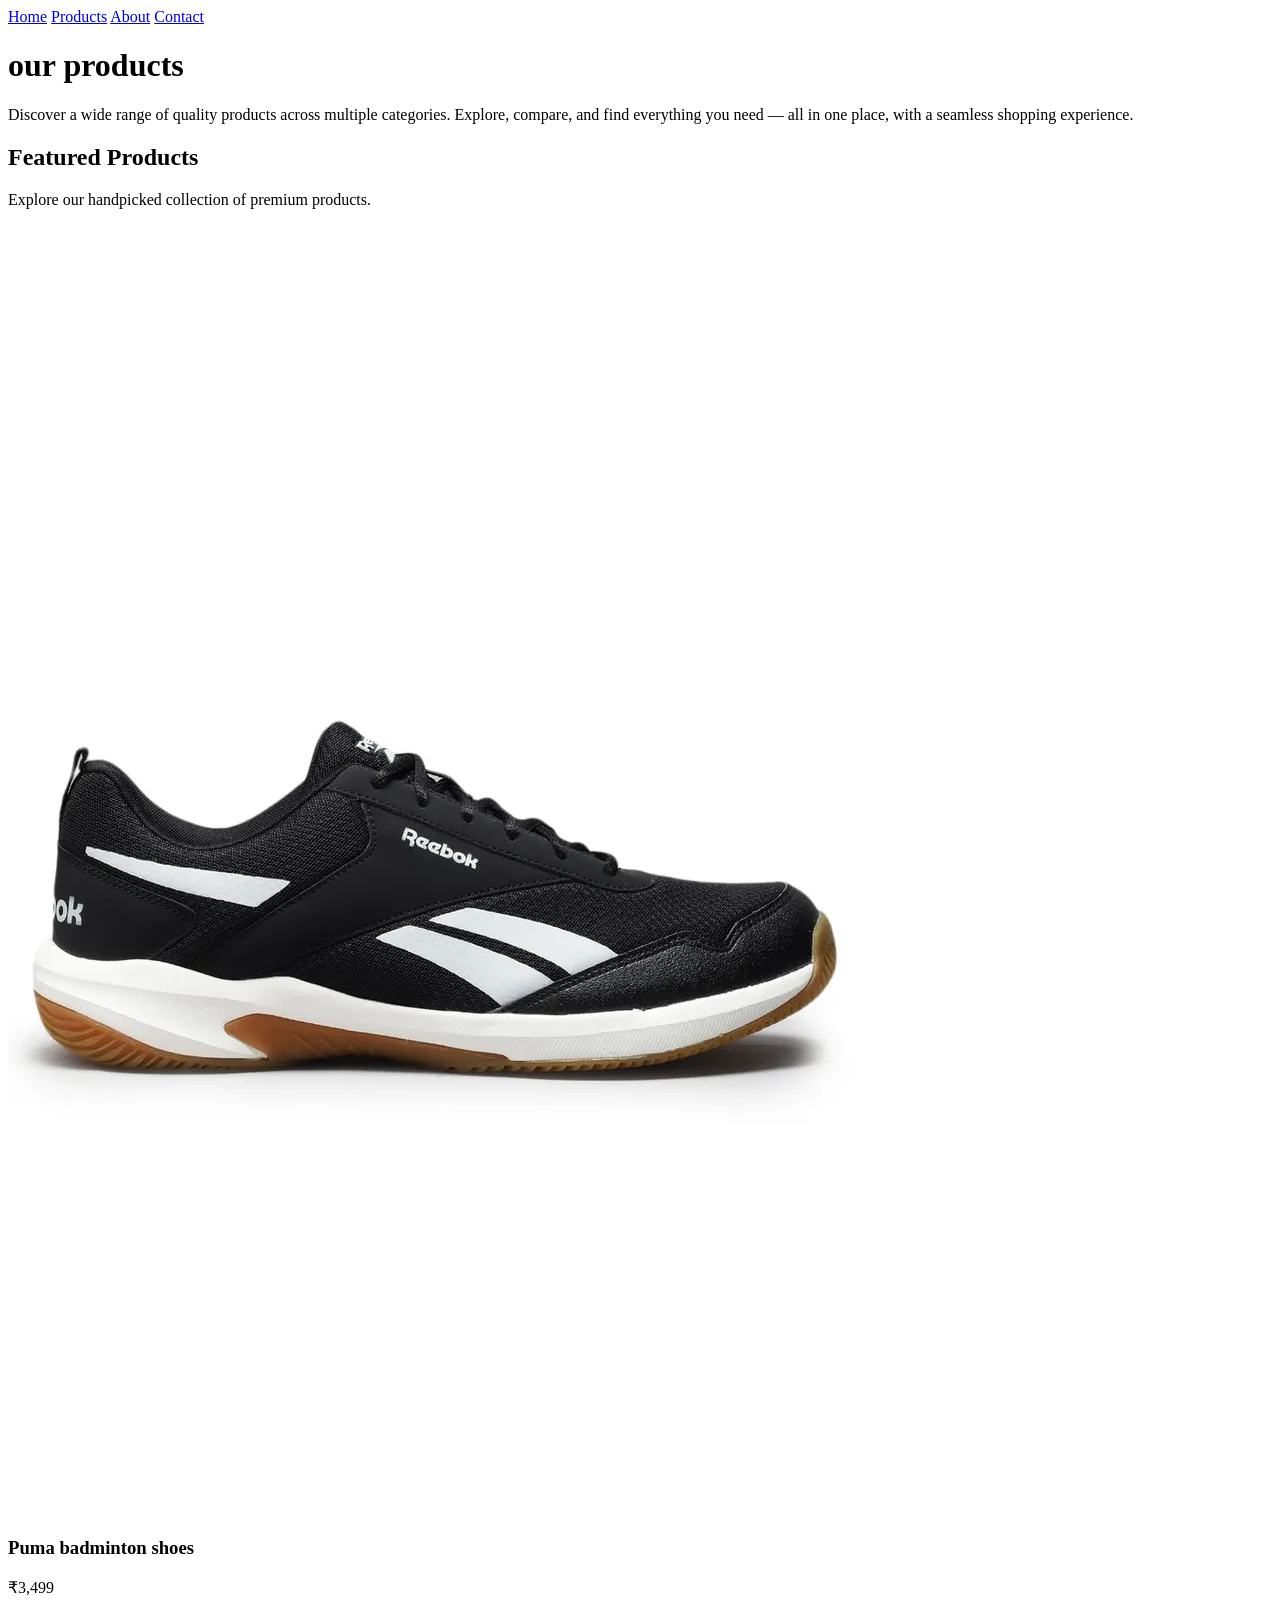
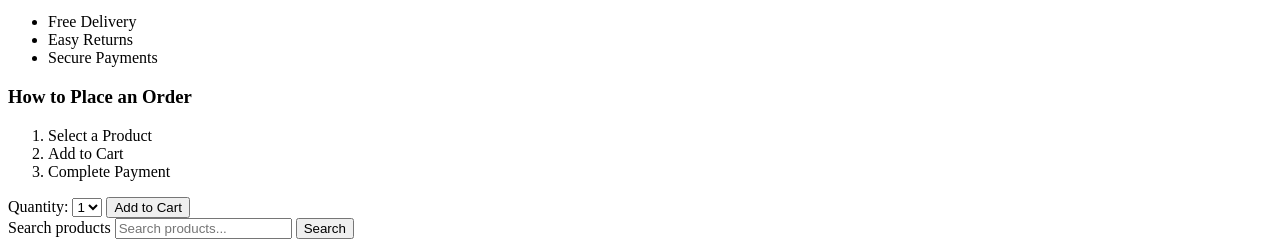
==== products.html @ da77909d "complete Day 2 HTML foundations" ====
<!DOCTYPE html>
<html>
<head>
     <title>Products | ShopShere</title>
</head>
<body>
    <nav>
        <a href="index.html">Home</a>
        <a href="products.html">Products</a>
        <a href="about.html">About</a>
        <a href="contact.html">Contact</a>
    </nav>
    <header>
    <h1>our products</h1>
    <p>Discover a wide range of quality products across multiple categories. 
        Explore, compare, and find everything you need — all in one place, 
        with a seamless shopping experience.
    </p>
    </header>
    <main>
    <section>
        <h2>Featured Products</h2>
        <p>Explore our handpicked collection of premium products.</p>
        <div class="product-grid">
            <img src="images/shoes.jpg" alt="Premium Shoes">
            <h3>Puma badminton shoes</h3>
            <p>₹3,499</p>
        </div>
        <ul>
            <li>Free Delivery</li>
            <li>Easy Returns</li>
            <li>Secure Payments</li>
        </ul>
        <h3>How to Place an Order</h3>
        <ol><li>Select a Product</li>
            <li>Add to Cart</li>
            <li>Complete Payment</li>
        </ol>
        <label for="quantity">Quantity:</label>

           <select id="quantity" name="quantity">
              <option value="1" selected>1</option>
              <option value="2">2</option>
              <option value="3">3</option>
              <option value="4">4</option>
              <option value="5">5</option>
           </select>

<button type="button">Add to Cart</button>
        <form>
            <label for="product-search">Search products</label>
            <input id="product-search" type="text" name="search" 
            placeholder="Search products..." required>
            <button type="submit">Search</button>
        </form>
    </section> 
    </main> 
</body>
</html>
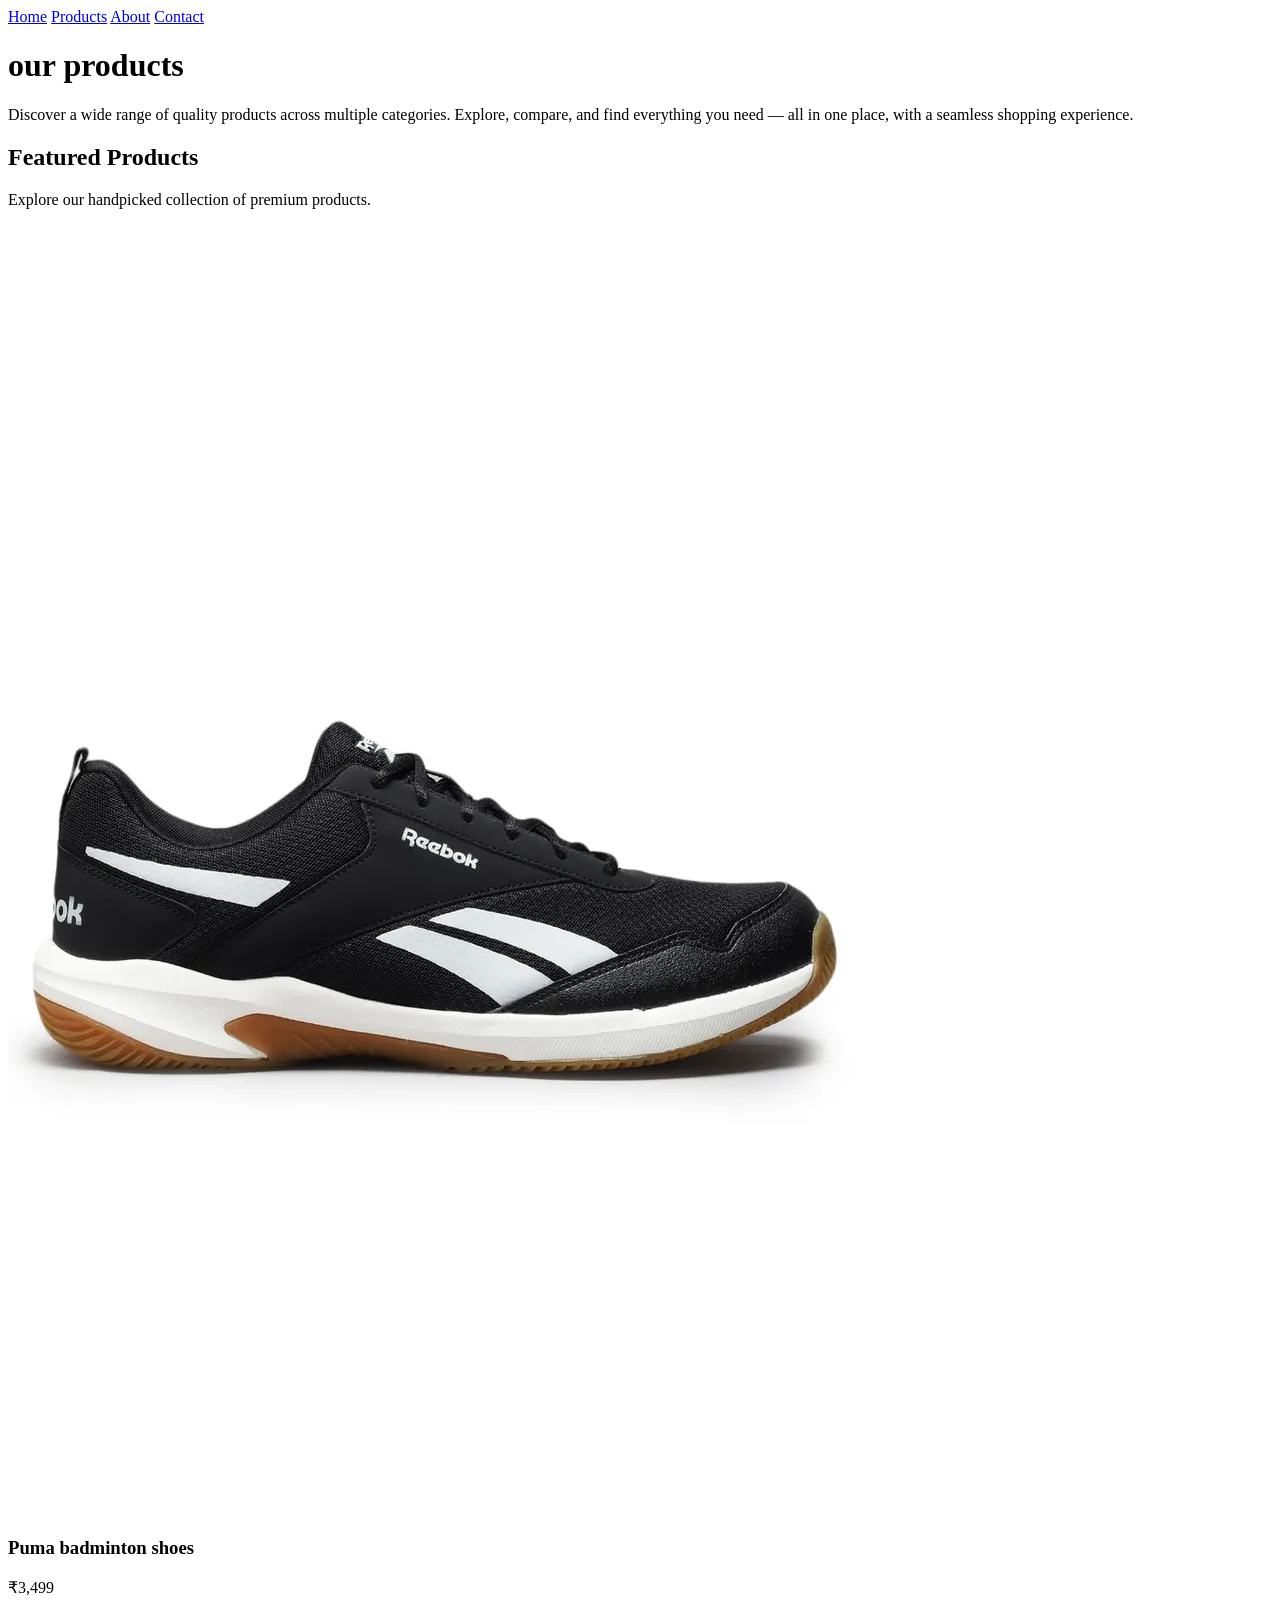
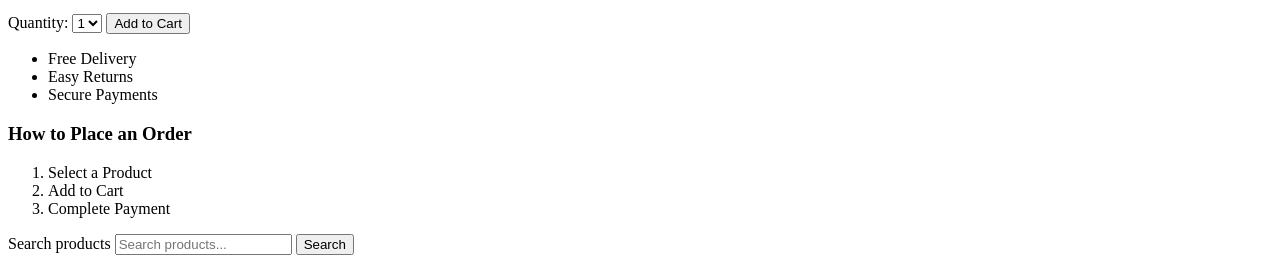
==== commit 07c9ef22: "Complete Day 3 CSS styling and Flexbox fundamentals" ====
--- a/products.html
+++ b/products.html
@@ -25,6 +25,16 @@
             <img src="images/shoes.jpg" alt="Premium Shoes">
             <h3>Puma badminton shoes</h3>
             <p>₹3,499</p>
+        <label for="quantity">Quantity:</label>
+           <select id="quantity" name="quantity">
+              <option value="1" selected>1</option>
+              <option value="2">2</option>
+              <option value="3">3</option>
+              <option value="4">4</option>
+              <option value="5">5</option>
+           </select>
+
+        <button type="button">Add to Cart</button>
         </div>
         <ul>
             <li>Free Delivery</li>
@@ -36,18 +46,7 @@
             <li>Add to Cart</li>
             <li>Complete Payment</li>
         </ol>
-        <label for="quantity">Quantity:</label>
-
-           <select id="quantity" name="quantity">
-              <option value="1" selected>1</option>
-              <option value="2">2</option>
-              <option value="3">3</option>
-              <option value="4">4</option>
-              <option value="5">5</option>
-           </select>
-
-<button type="button">Add to Cart</button>
-        <form>
+        <form action="products.html" method="GET">
             <label for="product-search">Search products</label>
             <input id="product-search" type="text" name="search" 
             placeholder="Search products..." required>
